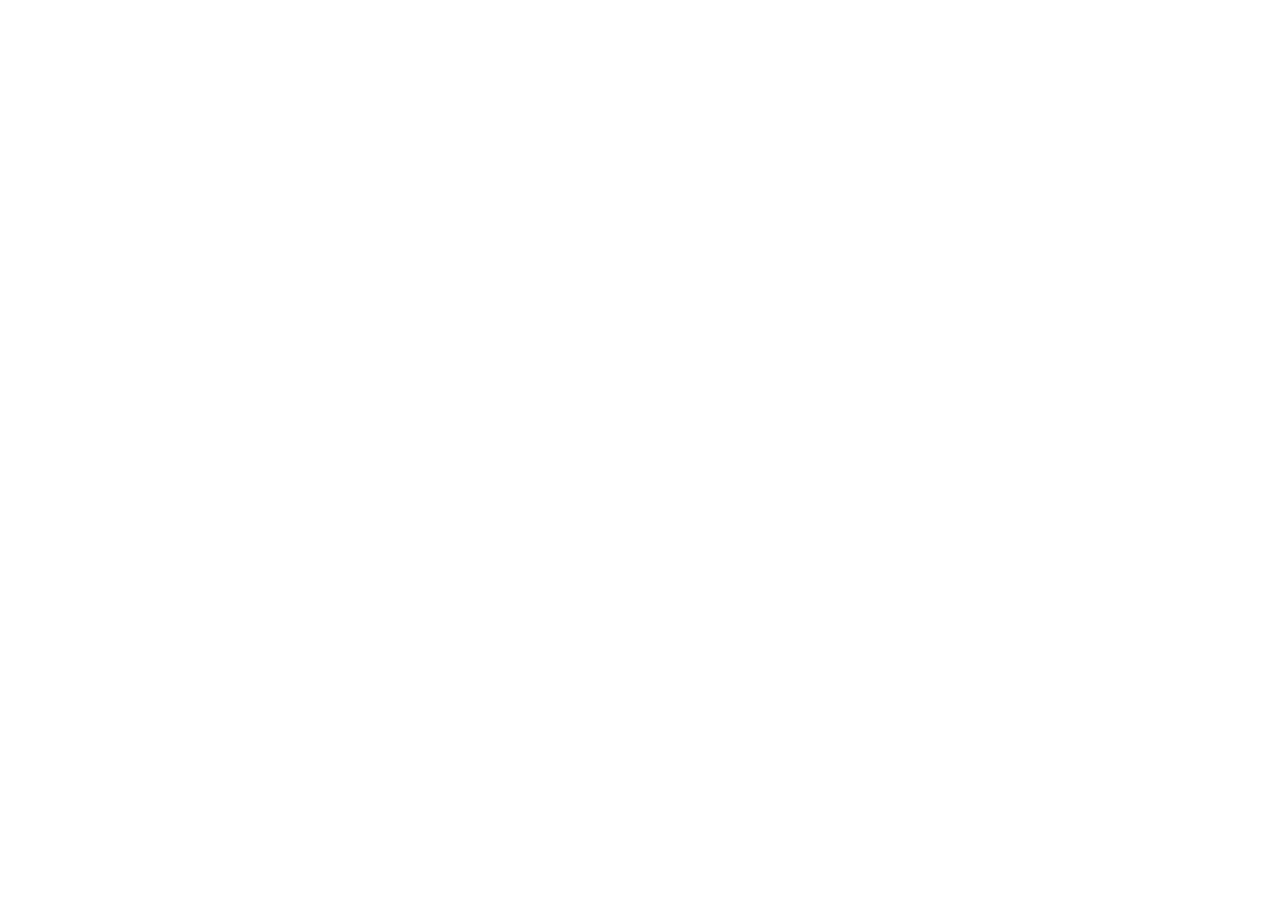
==== tetris-game.html @ bc2e9a49 "initial commit" ====
<!DOCTYPE html>
<html lang="en">
<head>
  <meta charset="UTF-8">
  <meta name="viewport" content="width=device-width, initial-scale=1.0">
  <title>JavaScript Tetris Game</title>
  <link rel="stylesheet" type="text/css" href="styles.css">
</head>
<body>
  <canvas id="tetris-canvas"></canvas>
  <script src="tetris-app.js"></script>
</body>
</html>
---- styles.css ----
body {
   background: white;
   text-align:  center;
}

#tetris-canvas {
   background: white;
   margin-left:  10px;
   margin-right: 10px;
}
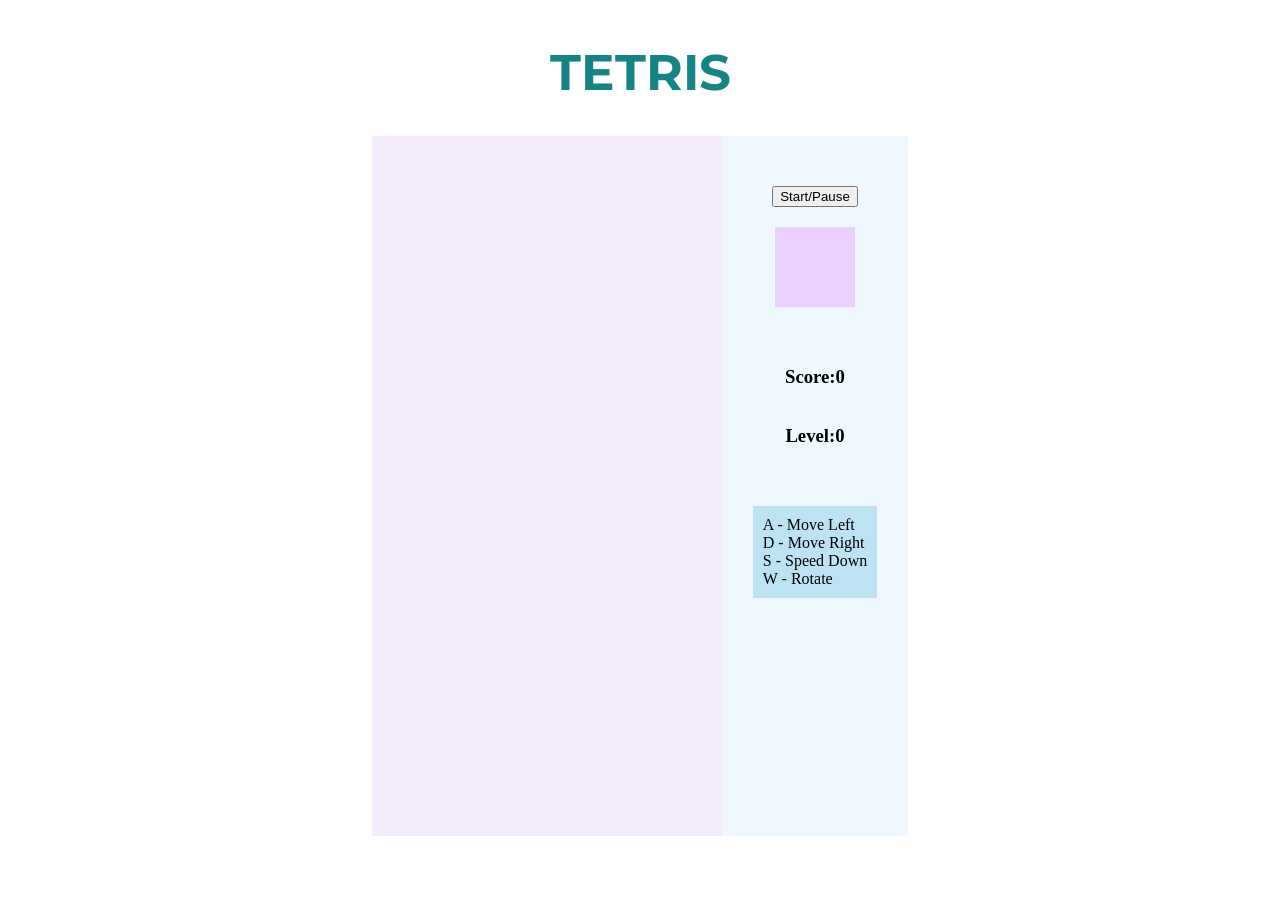
==== commit d620a0cd: "rough draft" ====
--- a/tetris-game.html
+++ b/tetris-game.html
@@ -1,13 +1,270 @@
 <!DOCTYPE html>
 <html lang="en">
 <head>
-  <meta charset="UTF-8">
-  <meta name="viewport" content="width=device-width, initial-scale=1.0">
-  <title>JavaScript Tetris Game</title>
-  <link rel="stylesheet" type="text/css" href="styles.css">
+    <meta charset="UTF-8">
+    <meta http-equiv="X-UA-Compatible" content="IE=edge">
+    <meta name="viewport" content="width=device-width, initial-scale=1.0">
+    <link rel="stylesheet" type="text/css" href="styles.css">
+    <link rel="preconnect" href="https://fonts.googleapis.com">
+    <link rel="preconnect" href="https://fonts.gstatic.com" crossorigin>
+    <link href="https://fonts.googleapis.com/css2?family=Montserrat:wght@300&family=Rowdies:wght@300;400;700&family=Sora:wght@500;600;700;800&family=Ysabeau+Infant:ital@0;1&display=swap" rel="stylesheet">
+    <title>Document</title>
 </head>
 <body>
-  <canvas id="tetris-canvas"></canvas>
-  <script src="tetris-app.js"></script>
+    
+<div class="main-container">    
+    <div>
+        <h1>TETRIS</h1>
+    </div>
+    <div class="container">
+        <div class="grid">
+            <div></div>
+            <div></div>
+            <div></div>
+            <div></div>
+            <div></div>
+            <div></div>
+            <div></div>
+            <div></div>
+            <div></div>
+            <div></div>
+            <div></div>
+            <div></div>
+            <div></div>
+            <div></div>
+            <div></div>
+            <div></div>
+            <div></div>
+            <div></div>
+            <div></div>
+            <div></div>
+            <div></div>
+            <div></div>
+            <div></div>
+            <div></div>
+            <div></div>
+            <div></div>
+            <div></div>
+            <div></div>
+            <div></div>
+            <div></div>
+            <div></div>
+            <div></div>
+            <div></div>
+            <div></div>
+            <div></div>
+            <div></div>
+            <div></div>
+            <div></div>
+            <div></div>
+            <div></div>
+            <div></div>
+            <div></div>
+            <div></div>
+            <div></div>
+            <div></div>
+            <div></div>
+            <div></div>
+            <div></div>
+            <div></div>
+            <div></div>
+            <div></div>
+            <div></div>
+            <div></div>
+            <div></div>
+            <div></div>
+            <div></div>
+            <div></div>
+            <div></div>
+            <div></div>
+            <div></div>
+            <div></div>
+            <div></div>
+            <div></div>
+            <div></div>
+            <div></div>
+            <div></div>
+            <div></div>
+            <div></div>
+            <div></div>
+            <div></div>
+            <div></div>
+            <div></div>
+            <div></div>
+            <div></div>
+            <div></div>
+            <div></div>
+            <div></div>
+            <div></div>
+            <div></div>
+            <div></div>
+            <div></div>
+            <div></div>
+            <div></div>
+            <div></div>
+            <div></div>
+            <div></div>
+            <div></div>
+            <div></div>
+            <div></div>
+            <div></div>
+            <div></div>
+            <div></div>
+            <div></div>
+            <div></div>
+            <div></div>
+            <div></div>
+            <div></div>
+            <div></div>
+            <div></div>
+            <div></div>
+            <div></div>
+            <div></div>
+            <div></div>
+            <div></div>
+            <div></div>
+            <div></div>
+            <div></div>
+            <div></div>
+            <div></div>
+            <div></div>
+            <div></div>
+            <div></div>
+            <div></div>
+            <div></div>
+            <div></div>
+            <div></div>
+            <div></div>
+            <div></div>
+            <div></div>
+            <div></div>
+            <div></div>
+            <div></div>
+            <div></div>
+            <div></div>
+            <div></div>
+            <div></div>
+            <div></div>
+            <div></div>
+            <div></div>
+            <div></div>
+            <div></div>
+            <div></div>
+            <div></div>
+            <div></div>
+            <div></div>
+            <div></div>
+            <div></div>
+            <div></div>
+            <div></div>
+            <div></div>
+            <div></div>
+            <div></div>
+            <div></div>
+            <div></div>
+            <div></div>
+            <div></div>
+            <div></div>
+            <div></div>
+            <div></div>
+            <div></div>
+            <div></div>
+            <div></div>
+            <div></div>
+            <div></div>
+            <div></div>
+            <div></div>
+            <div></div>
+            <div></div>
+            <div></div>
+            <div></div>
+            <div></div>
+            <div></div>
+            <div></div>
+            <div></div>
+            <div></div>
+            <div></div>
+            <div></div>
+            <div></div>
+            <div></div>
+            <div></div>
+            <div></div>
+            <div></div>
+            <div></div>
+            <div></div>
+            <div></div>
+            <div></div>
+            <div></div>
+            <div></div>
+            <div></div>
+            <div></div>
+            <div></div>
+            <div></div>
+            <div></div>
+            <div></div>
+            <div></div>
+            <div></div>
+            <div></div>
+            <div></div>
+            <div></div>
+            <div></div>
+            <div></div>
+            <div></div>
+            <div></div>
+            <div></div>
+            <div></div>
+            <div></div>
+            <div></div>
+            <div></div>
+            <div></div>
+            <div></div>
+            <div class="taken"></div>
+            <div class="taken"></div>
+            <div class="taken"></div>
+            <div class="taken"></div>
+            <div class="taken"></div>
+            <div class="taken"></div>
+            <div class="taken"></div>
+            <div class="taken"></div>
+            <div class="taken"></div>
+            <div class="taken"></div>
+        </div>
+
+        <div class="right-column">
+            <button id="start-button">Start/Pause</button>
+            
+            <div class="next-shape-grid">
+                <div></div>
+                <div></div>
+                <div></div>
+                <div></div>
+                <div></div>
+                <div></div>
+                <div></div>
+                <div></div>
+                <div></div>
+                <div></div>
+                <div></div>
+                <div></div>
+                <div></div>
+                <div></div>
+                <div></div>
+                <div></div>
+            </div>
+
+            <h3>Score:<span id="score">0</span></h3>
+            <h3>Level:<span id="level">0</span></h3>
+
+            <div class="controls-list">
+                <div>A - Move Left</div>
+                <div>D - Move Right</div>
+                <div>S - Speed Down</div>
+                <div>W - Rotate</div>
+            </div>
+        </div> 
+    </div>
+</div>        
+    
+<script src="./tetris-app.js"></script>
 </body>
 </html>
--- a/styles.css
+++ b/styles.css
@@ -1,10 +1,76 @@
 body {
-   background: white;
-   text-align:  center;
 }
 
-#tetris-canvas {
-   background: white;
-   margin-left:  10px;
-   margin-right: 10px;
+.main-container {
+   display: flex;
+   flex-direction: column;
+   align-items: center;
+}
+
+.container {
+   display: flex;
+}
+
+h1 {
+   font-family: 'Montserrat', sans-serif;
+   color: rgb(20, 132, 132);
+   font-size: 50px;
+}
+
+.grid {
+   width: 350px;
+   height: 700px;
+   display: flex;
+   flex-wrap: wrap;
+   background-color: rgb(244, 235, 252);
+}
+
+.grid div {
+   height: 35px;
+   width: 35px;
+}
+
+.tetrimino {
+   background-color: rgb(174, 229, 229);
+   box-sizing: border-box;
+   border: 1px solid aliceblue;
+   border-radius: 5px;
+}
+
+.right-column{
+   display: flex;
+   flex-direction: column;
+   align-items: center;
+   background-color: aliceblue;
+   padding: 30px;
+}
+
+#start-button {
+   margin: 20px;
+}
+
+.next-shape-grid {
+   width: 80px;
+   height: 80px;
+   display: flex;
+   flex-wrap: wrap;
+   background-color: rgb(233, 208, 255);
+   margin-bottom: 40px;
+}
+
+.next-shape-grid div {
+   height: 20px;
+   width: 20px;
+}
+
+#score {
+   
+}
+
+.controls-list {
+   display: flex;
+   flex-direction: column;
+   background-color: rgb(189, 227, 243);
+   margin-top: 40px;
+   padding: 10px;
 }
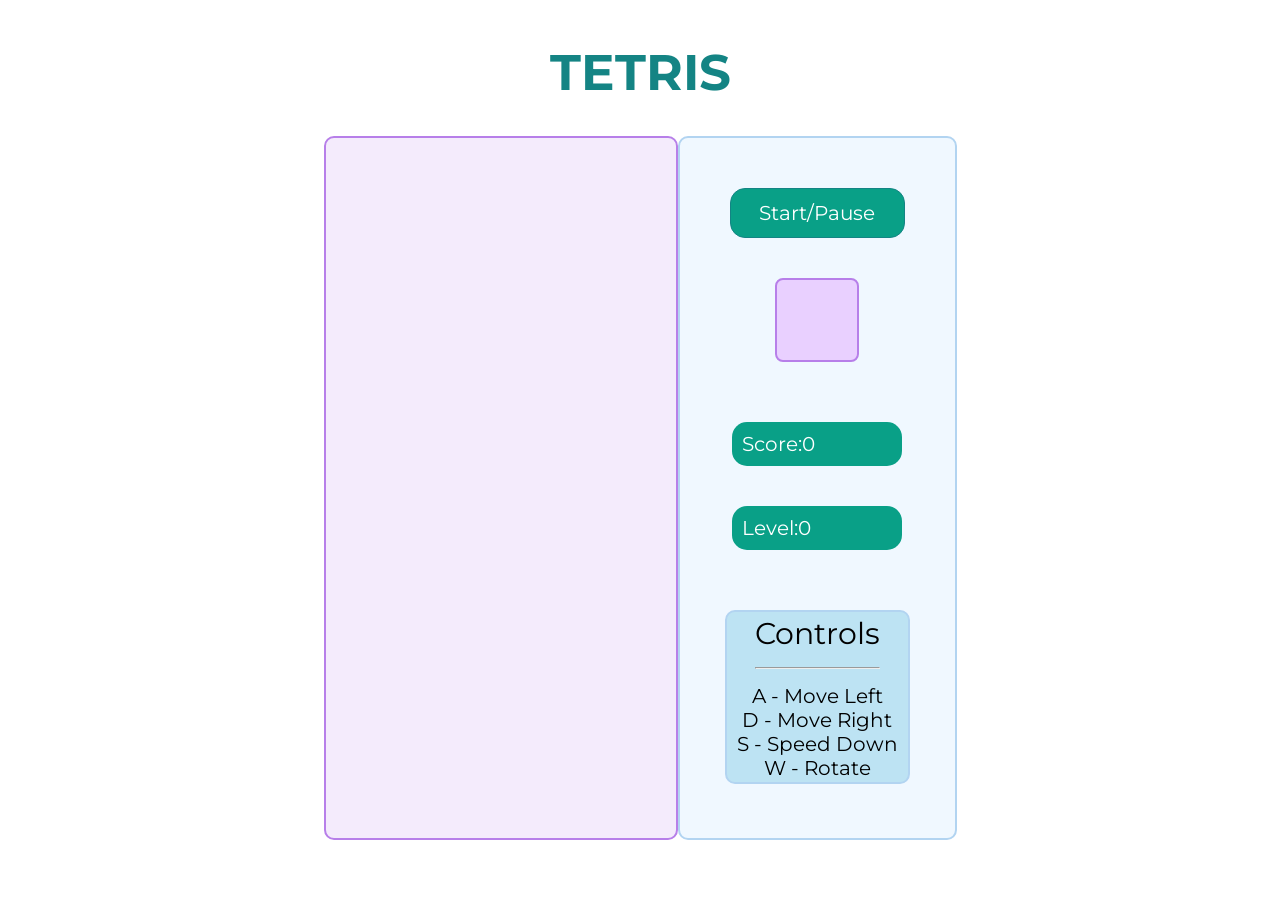
==== commit 3a5029d5: "updated" ====
--- a/tetris-game.html
+++ b/tetris-game.html
@@ -11,260 +11,261 @@
     <title>Document</title>
 </head>
 <body>
+    <div class="main-container">    
+        <div>
+            <h1>TETRIS</h1>
+        </div>
+
+        <div class="container">
+            <div class="grid">
+                <div></div>
+                <div></div>
+                <div></div>
+                <div></div>
+                <div></div>
+                <div></div>
+                <div></div>
+                <div></div>
+                <div></div>
+                <div></div>
+                <div></div>
+                <div></div>
+                <div></div>
+                <div></div>
+                <div></div>
+                <div></div>
+                <div></div>
+                <div></div>
+                <div></div>
+                <div></div>
+                <div></div>
+                <div></div>
+                <div></div>
+                <div></div>
+                <div></div>
+                <div></div>
+                <div></div>
+                <div></div>
+                <div></div>
+                <div></div>
+                <div></div>
+                <div></div>
+                <div></div>
+                <div></div>
+                <div></div>
+                <div></div>
+                <div></div>
+                <div></div>
+                <div></div>
+                <div></div>
+                <div></div>
+                <div></div>
+                <div></div>
+                <div></div>
+                <div></div>
+                <div></div>
+                <div></div>
+                <div></div>
+                <div></div>
+                <div></div>
+                <div></div>
+                <div></div>
+                <div></div>
+                <div></div>
+                <div></div>
+                <div></div>
+                <div></div>
+                <div></div>
+                <div></div>
+                <div></div>
+                <div></div>
+                <div></div>
+                <div></div>
+                <div></div>
+                <div></div>
+                <div></div>
+                <div></div>
+                <div></div>
+                <div></div>
+                <div></div>
+                <div></div>
+                <div></div>
+                <div></div>
+                <div></div>
+                <div></div>
+                <div></div>
+                <div></div>
+                <div></div>
+                <div></div>
+                <div></div>
+                <div></div>
+                <div></div>
+                <div></div>
+                <div></div>
+                <div></div>
+                <div></div>
+                <div></div>
+                <div></div>
+                <div></div>
+                <div></div>
+                <div></div>
+                <div></div>
+                <div></div>
+                <div></div>
+                <div></div>
+                <div></div>
+                <div></div>
+                <div></div>
+                <div></div>
+                <div></div>
+                <div></div>
+                <div></div>
+                <div></div>
+                <div></div>
+                <div></div>
+                <div></div>
+                <div></div>
+                <div></div>
+                <div></div>
+                <div></div>
+                <div></div>
+                <div></div>
+                <div></div>
+                <div></div>
+                <div></div>
+                <div></div>
+                <div></div>
+                <div></div>
+                <div></div>
+                <div></div>
+                <div></div>
+                <div></div>
+                <div></div>
+                <div></div>
+                <div></div>
+                <div></div>
+                <div></div>
+                <div></div>
+                <div></div>
+                <div></div>
+                <div></div>
+                <div></div>
+                <div></div>
+                <div></div>
+                <div></div>
+                <div></div>
+                <div></div>
+                <div></div>
+                <div></div>
+                <div></div>
+                <div></div>
+                <div></div>
+                <div></div>
+                <div></div>
+                <div></div>
+                <div></div>
+                <div></div>
+                <div></div>
+                <div></div>
+                <div></div>
+                <div></div>
+                <div></div>
+                <div></div>
+                <div></div>
+                <div></div>
+                <div></div>
+                <div></div>
+                <div></div>
+                <div></div>
+                <div></div>
+                <div></div>
+                <div></div>
+                <div></div>
+                <div></div>
+                <div></div>
+                <div></div>
+                <div></div>
+                <div></div>
+                <div></div>
+                <div></div>
+                <div></div>
+                <div></div>
+                <div></div>
+                <div></div>
+                <div></div>
+                <div></div>
+                <div></div>
+                <div></div>
+                <div></div>
+                <div></div>
+                <div></div>
+                <div></div>
+                <div></div>
+                <div></div>
+                <div></div>
+                <div></div>
+                <div></div>
+                <div></div>
+                <div></div>
+                <div></div>
+                <div></div>
+                <div></div>
+                <div></div>
+                <div></div>
+                <div></div>
+                <div></div>
+                <div></div>
+                <div></div>
+                <div></div>
+                <div></div>
+                <div class="taken"></div>
+                <div class="taken"></div>
+                <div class="taken"></div>
+                <div class="taken"></div>
+                <div class="taken"></div>
+                <div class="taken"></div>
+                <div class="taken"></div>
+                <div class="taken"></div>
+                <div class="taken"></div>
+                <div class="taken"></div>
+            </div>
+
+            <div class="right-column">
+                <button id="start-button">Start/Pause</button>
+                
+                <div class="next-shape-grid">
+                    <div></div>
+                    <div></div>
+                    <div></div>
+                    <div></div>
+                    <div></div>
+                    <div></div>
+                    <div></div>
+                    <div></div>
+                    <div></div>
+                    <div></div>
+                    <div></div>
+                    <div></div>
+                    <div></div>
+                    <div></div>
+                    <div></div>
+                    <div></div>
+                </div>
+
+                <div class="display-numbers">Score:<span id="score">0</span></div>
+                <div class="display-numbers">Level:<span id="level">0</span></div>
+
+                <div class="controls-list">
+                    <div id="controls">Controls<hr></div>
+                    <div>A - Move Left</div>
+                    <div>D - Move Right</div>
+                    <div>S - Speed Down</div>
+                    <div>W - Rotate</div>
+                </div>
+            </div> 
+        </div>
+    </div>        
     
-<div class="main-container">    
-    <div>
-        <h1>TETRIS</h1>
-    </div>
-    <div class="container">
-        <div class="grid">
-            <div></div>
-            <div></div>
-            <div></div>
-            <div></div>
-            <div></div>
-            <div></div>
-            <div></div>
-            <div></div>
-            <div></div>
-            <div></div>
-            <div></div>
-            <div></div>
-            <div></div>
-            <div></div>
-            <div></div>
-            <div></div>
-            <div></div>
-            <div></div>
-            <div></div>
-            <div></div>
-            <div></div>
-            <div></div>
-            <div></div>
-            <div></div>
-            <div></div>
-            <div></div>
-            <div></div>
-            <div></div>
-            <div></div>
-            <div></div>
-            <div></div>
-            <div></div>
-            <div></div>
-            <div></div>
-            <div></div>
-            <div></div>
-            <div></div>
-            <div></div>
-            <div></div>
-            <div></div>
-            <div></div>
-            <div></div>
-            <div></div>
-            <div></div>
-            <div></div>
-            <div></div>
-            <div></div>
-            <div></div>
-            <div></div>
-            <div></div>
-            <div></div>
-            <div></div>
-            <div></div>
-            <div></div>
-            <div></div>
-            <div></div>
-            <div></div>
-            <div></div>
-            <div></div>
-            <div></div>
-            <div></div>
-            <div></div>
-            <div></div>
-            <div></div>
-            <div></div>
-            <div></div>
-            <div></div>
-            <div></div>
-            <div></div>
-            <div></div>
-            <div></div>
-            <div></div>
-            <div></div>
-            <div></div>
-            <div></div>
-            <div></div>
-            <div></div>
-            <div></div>
-            <div></div>
-            <div></div>
-            <div></div>
-            <div></div>
-            <div></div>
-            <div></div>
-            <div></div>
-            <div></div>
-            <div></div>
-            <div></div>
-            <div></div>
-            <div></div>
-            <div></div>
-            <div></div>
-            <div></div>
-            <div></div>
-            <div></div>
-            <div></div>
-            <div></div>
-            <div></div>
-            <div></div>
-            <div></div>
-            <div></div>
-            <div></div>
-            <div></div>
-            <div></div>
-            <div></div>
-            <div></div>
-            <div></div>
-            <div></div>
-            <div></div>
-            <div></div>
-            <div></div>
-            <div></div>
-            <div></div>
-            <div></div>
-            <div></div>
-            <div></div>
-            <div></div>
-            <div></div>
-            <div></div>
-            <div></div>
-            <div></div>
-            <div></div>
-            <div></div>
-            <div></div>
-            <div></div>
-            <div></div>
-            <div></div>
-            <div></div>
-            <div></div>
-            <div></div>
-            <div></div>
-            <div></div>
-            <div></div>
-            <div></div>
-            <div></div>
-            <div></div>
-            <div></div>
-            <div></div>
-            <div></div>
-            <div></div>
-            <div></div>
-            <div></div>
-            <div></div>
-            <div></div>
-            <div></div>
-            <div></div>
-            <div></div>
-            <div></div>
-            <div></div>
-            <div></div>
-            <div></div>
-            <div></div>
-            <div></div>
-            <div></div>
-            <div></div>
-            <div></div>
-            <div></div>
-            <div></div>
-            <div></div>
-            <div></div>
-            <div></div>
-            <div></div>
-            <div></div>
-            <div></div>
-            <div></div>
-            <div></div>
-            <div></div>
-            <div></div>
-            <div></div>
-            <div></div>
-            <div></div>
-            <div></div>
-            <div></div>
-            <div></div>
-            <div></div>
-            <div></div>
-            <div></div>
-            <div></div>
-            <div></div>
-            <div></div>
-            <div></div>
-            <div></div>
-            <div></div>
-            <div></div>
-            <div></div>
-            <div></div>
-            <div></div>
-            <div></div>
-            <div></div>
-            <div></div>
-            <div></div>
-            <div></div>
-            <div></div>
-            <div></div>
-            <div></div>
-            <div></div>
-            <div></div>
-            <div></div>
-            <div></div>
-            <div></div>
-            <div class="taken"></div>
-            <div class="taken"></div>
-            <div class="taken"></div>
-            <div class="taken"></div>
-            <div class="taken"></div>
-            <div class="taken"></div>
-            <div class="taken"></div>
-            <div class="taken"></div>
-            <div class="taken"></div>
-            <div class="taken"></div>
-        </div>
-
-        <div class="right-column">
-            <button id="start-button">Start/Pause</button>
-            
-            <div class="next-shape-grid">
-                <div></div>
-                <div></div>
-                <div></div>
-                <div></div>
-                <div></div>
-                <div></div>
-                <div></div>
-                <div></div>
-                <div></div>
-                <div></div>
-                <div></div>
-                <div></div>
-                <div></div>
-                <div></div>
-                <div></div>
-                <div></div>
-            </div>
-
-            <h3>Score:<span id="score">0</span></h3>
-            <h3>Level:<span id="level">0</span></h3>
-
-            <div class="controls-list">
-                <div>A - Move Left</div>
-                <div>D - Move Right</div>
-                <div>S - Speed Down</div>
-                <div>W - Rotate</div>
-            </div>
-        </div> 
-    </div>
-</div>        
-    
-<script src="./tetris-app.js"></script>
+    <script src="./tetris-app.js"></script>
 </body>
 </html>
--- a/styles.css
+++ b/styles.css
@@ -1,6 +1,3 @@
-body {
-}
-
 .main-container {
    display: flex;
    flex-direction: column;
@@ -23,6 +20,8 @@
    display: flex;
    flex-wrap: wrap;
    background-color: rgb(244, 235, 252);
+   border: 2px solid rgb(183, 127, 233);
+   border-radius: 10px;
 }
 
 .grid div {
@@ -31,7 +30,7 @@
 }
 
 .tetrimino {
-   background-color: rgb(174, 229, 229);
+   background-color: rgb(138, 204, 204);
    box-sizing: border-box;
    border: 1px solid aliceblue;
    border-radius: 5px;
@@ -43,10 +42,20 @@
    align-items: center;
    background-color: aliceblue;
    padding: 30px;
+   border: 2px solid rgb(178, 212, 241);
+   border-radius: 10px;
 }
 
 #start-button {
    margin: 20px;
+   width: 175px;
+   height: 50px;
+   background-color: rgb(9, 160, 135);
+   color: white;
+   font-family: 'Montserrat', sans-serif;
+   font-size: 20px;
+   border: 1px solid rgb(20, 132, 132);
+   border-radius: 15px;
 }
 
 .next-shape-grid {
@@ -55,6 +64,9 @@
    display: flex;
    flex-wrap: wrap;
    background-color: rgb(233, 208, 255);
+   border: 2px solid rgb(183, 127, 233);
+   border-radius: 8px;
+   margin-top: 20px;
    margin-bottom: 40px;
 }
 
@@ -63,14 +75,33 @@
    width: 20px;
 }
 
-#score {
-   
+.display-numbers {
+   width: 150px;
+   background-color: rgb(9, 160, 135);
+   color: white;
+   font-family: 'Montserrat', sans-serif;
+   font-size: 20px;
+
+   border-radius: 15px;
+   margin: 20px;
+   padding: 10px
 }
 
 .controls-list {
    display: flex;
    flex-direction: column;
+   align-items: center;
+   justify-content: center;
+   height: 150px;
    background-color: rgb(189, 227, 243);
+   font-family: 'Montserrat', sans-serif;
+   font-size: 20px;
    margin-top: 40px;
    padding: 10px;
-}+   border: 2px solid rgb(178, 212, 241);
+   border-radius: 10px;
+}
+
+#controls {
+   font-size: 30px;
+}
